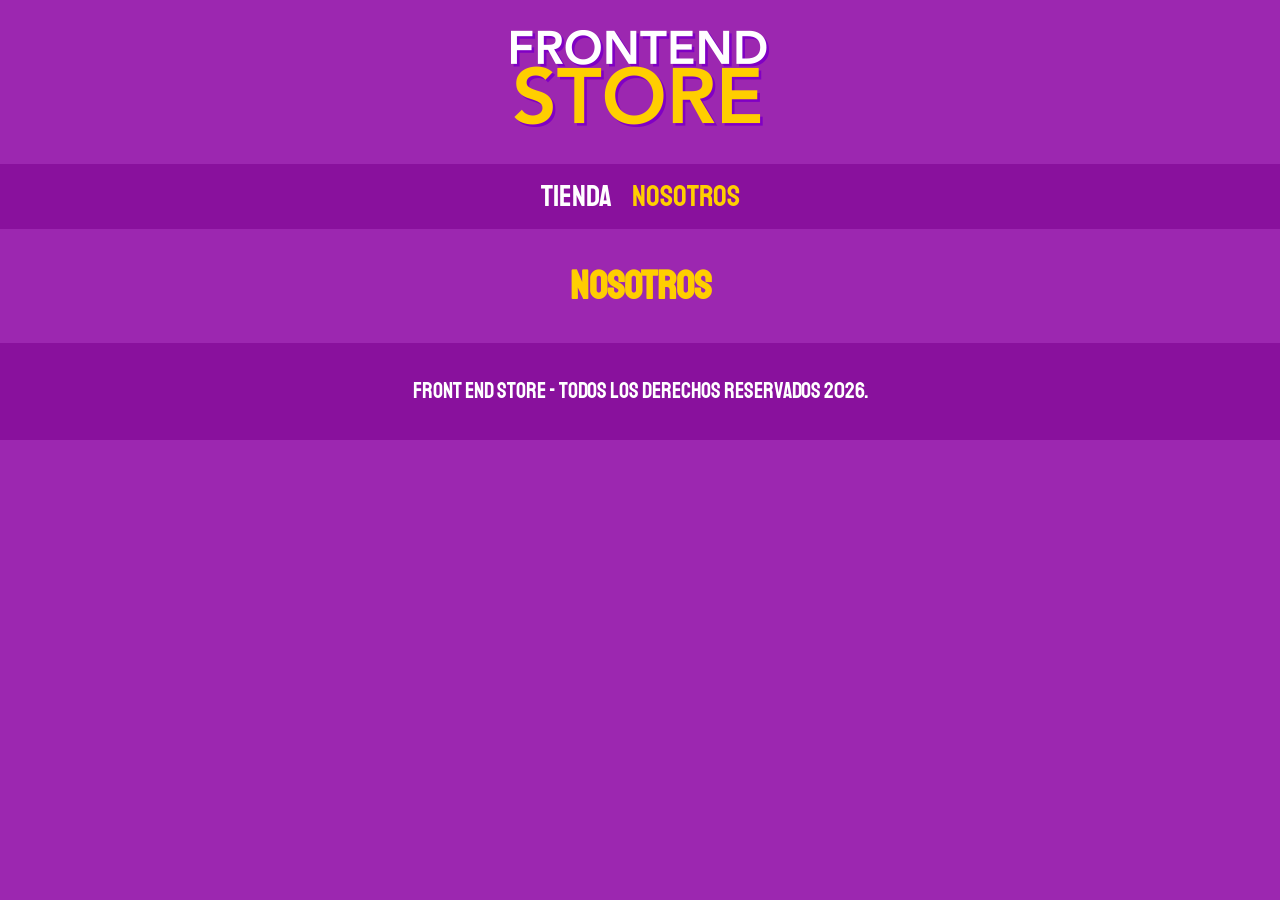
==== nosotros.html @ 9f00db98 "feat: initial commit with base site structure" ====
<!DOCTYPE html>
<html lang="en">
<head>
    <meta charset="UTF-8">
    <meta name="viewport" content="width=device-width, initial-scale=1.0">
    <title>FrontEnd Store</title>
    <link rel="stylesheet" href="css/normalize.css">
    <link rel="preconnect" href="https://fonts.googleapis.com">
    <link rel="preconnect" href="https://fonts.gstatic.com" crossorigin>
    <link href="https://fonts.googleapis.com/css2?family=Staatliches&display=swap" rel="stylesheet">
    <link rel="stylesheet" href="css/styles.css">

</head>


<body>
    <header class="header">
        <a href="index.html">
            <img class="header__logo" src="img/logo.png" alt="Logotipo">
        </a>
    </header>

    <nav class="navegacion">
        <a class="navegacion__enlace" href="index.html">Tienda</a>
        <a class="navegacion__enlace navegacion__enlace--activo" href="nosotros.html">Nosotros</a>
    </nav>
    
    <main class="contenedor">
        <h1>Nosotros</h1>
    </main>

    <footer class="footer">
        <p class="footer__texto">Front End Store - Todos los derechos Reservados 2026.</p>
    </footer>

</body>
</html>
---- css/styles.css ----
:root{
    --primario: #9C27B0;
    --primarioOscuro: #89119D;
    --secundario: #FFCE00;
    --secundarioOscuro: rgb(233,287,2);
    --blanco: #FFF;
    --negro: #000;
    --fuentePrincipal: 'Staatliches', cursive;
}

html{
    box-sizing: border-box;
    font-size: 62.5%;
}

*, *::before, *:after{
    box-sizing: inherit;
}

/** Globales **/

body{
    background-color: var(--primario);
    font-size: 1.6rem;
    line-height: 1.5;
}

p{
    font-size: 1.8rem;
    font-family: Arial, Helvetica, sans-serif;
    color: var(--blanco);
}

a{
    text-decoration: none;
}

img{
    max-width: 100%;
}

.contenedor {
    max-width: 120rem;
    margin: 0 auto;
}

h1, h2, h3{
    text-align: center;
    color: var(--secundario);
    font-family: var(--fuentePrincipal);
}

h1{
    font-size: 4rem;
}

h2{
    font-size: 3.2rem;
}

h3{
    font-size: 2.4rem;
}

/** Header **/
.header {
    display: flex;
    justify-content: center;
}

.header__logo{
    margin: 3rem 0;
}

/** Footer **/
.footer{
    background-color: var(--primarioOscuro);
    padding: 1rem 0;
    margin-top: 2rem;
}

.footer__texto{
    font-family: var(--fuentePrincipal);
    text-align: center;
    font-size: 2.2rem;
}
/** Navegacion **/
.navegacion{
    background-color: var(--primarioOscuro);
    padding: 1rem 0;
    display: flex;
    justify-content: center;
    gap: 2rem;
}

.navegacion__enlace{
    font-family: var(--fuentePrincipal);
    color: var(--blanco);
    font-size: 3rem;

}

.navegacion__enlace--activo,
.navegacion__enlace:hover{
    color: var(--secundario);
}
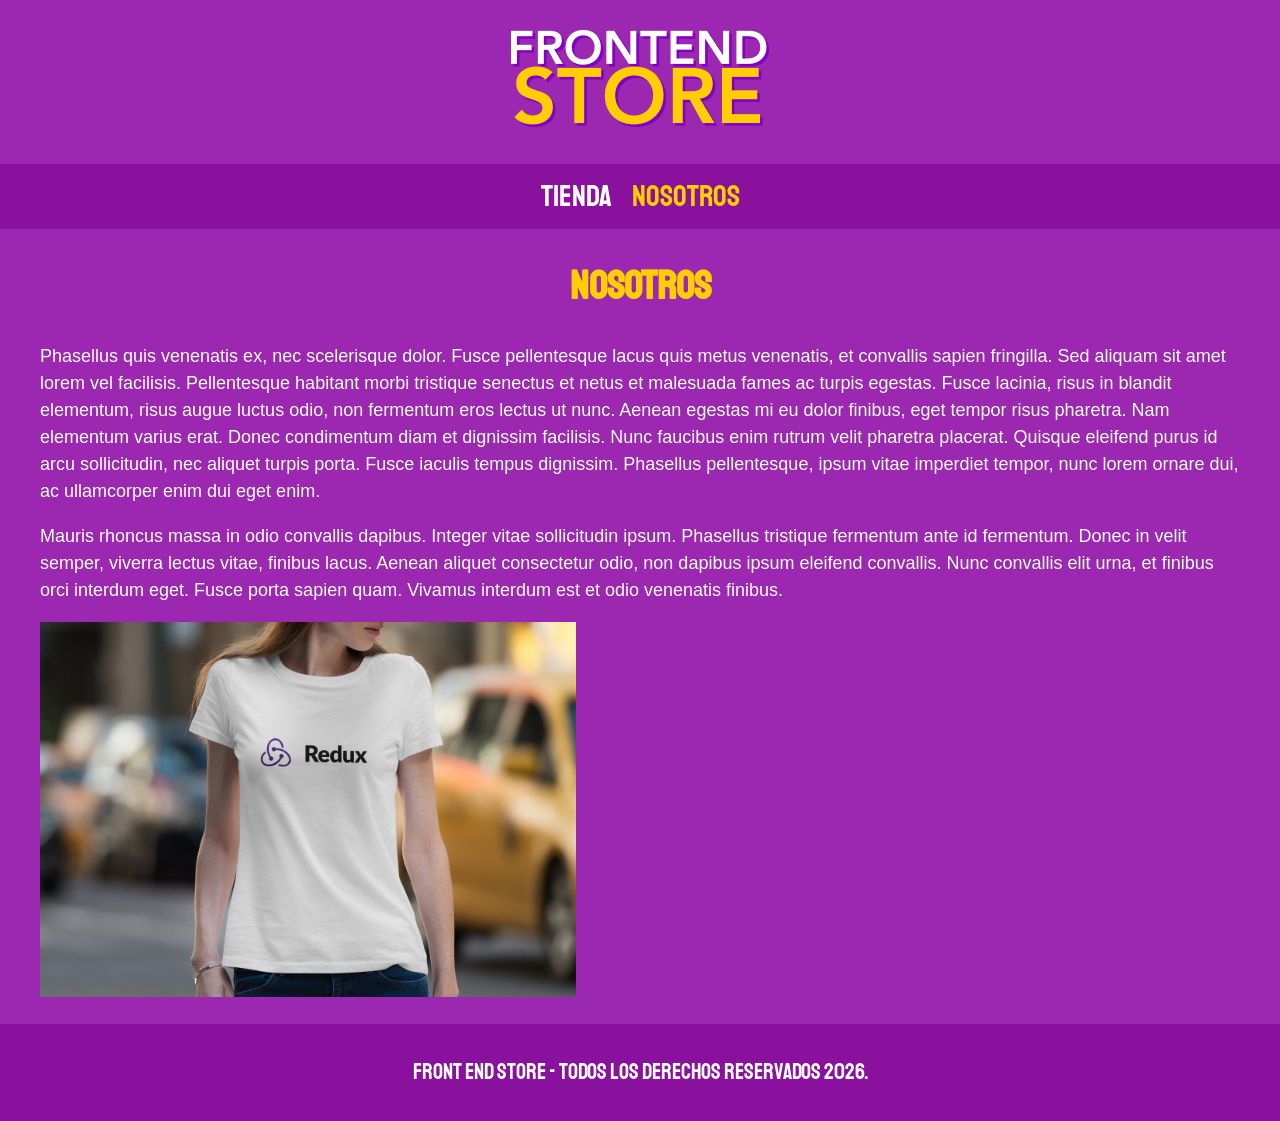
==== commit d4d07a3a: "feat: add content section to Nosotros page" ====
--- a/nosotros.html
+++ b/nosotros.html
@@ -27,6 +27,27 @@
     
     <main class="contenedor">
         <h1>Nosotros</h1>
+
+        <div class="nosotros">
+            <div class="nosotros__contenido">
+                <p>Phasellus quis venenatis ex, nec scelerisque dolor. Fusce pellentesque lacus quis metus venenatis, et convallis 
+                sapien fringilla. Sed aliquam sit amet lorem vel facilisis. Pellentesque habitant morbi tristique senectus et 
+                netus et malesuada fames ac turpis egestas. Fusce lacinia, risus in blandit elementum, risus augue luctus odio,
+                 non fermentum eros lectus ut nunc. Aenean egestas mi eu dolor finibus, eget tempor risus pharetra. Nam elementum 
+                 varius erat. Donec condimentum diam et dignissim facilisis. Nunc faucibus enim rutrum velit pharetra placerat. 
+                 Quisque eleifend purus id arcu sollicitudin, nec aliquet turpis porta. Fusce iaculis tempus dignissim. Phasellus 
+                 pellentesque, ipsum vitae imperdiet tempor, nunc lorem ornare dui, ac ullamcorper enim dui eget enim.</p>
+
+                <p>Mauris rhoncus massa in odio convallis dapibus. Integer vitae sollicitudin ipsum. Phasellus tristique fermentum 
+                ante id fermentum. Donec in velit semper, viverra lectus vitae, finibus lacus. Aenean aliquet consectetur odio,
+                 non dapibus ipsum eleifend convallis. Nunc convallis elit urna, et finibus orci interdum eget. Fusce porta sapien
+                  quam. Vivamus interdum est et odio venenatis finibus.</p>
+            </div>
+            <img class="nosotros__imagen" src="img/nosotros.jpg" alt="imagen nosotros">
+        </div>
+
+
+
     </main>
 
     <footer class="footer">
--- a/css/styles.css
+++ b/css/styles.css
@@ -106,4 +106,42 @@
 }
 
 
+/**Grid**/
+.grid{
+    display: grid;
+    grid-template-columns: repeat(2, 1fr);
+    gap: 2rem;
+}
 
+@media (min-width: 768px){
+    .grid{
+        grid-template-columns: repeat(3, 1fr);
+    }
+}
+
+/**Productos**/
+.producto{
+    background-color: var(--primarioOscuro);
+    padding: 1rem;
+}
+
+.producto__imagen{
+    width: 100%;
+}
+
+.producto__nombre{
+    font-size: 4rem;
+}
+
+.producto__precio{
+    font-size: 2.8rem;
+    color: var(--secundario);
+}
+
+.producto__nombre, .producto__precio{
+    font-family: var(--fuentePrincipal);
+    margin: 1rem 0;
+    text-align: center;
+    line-height: 1.2;
+}
+
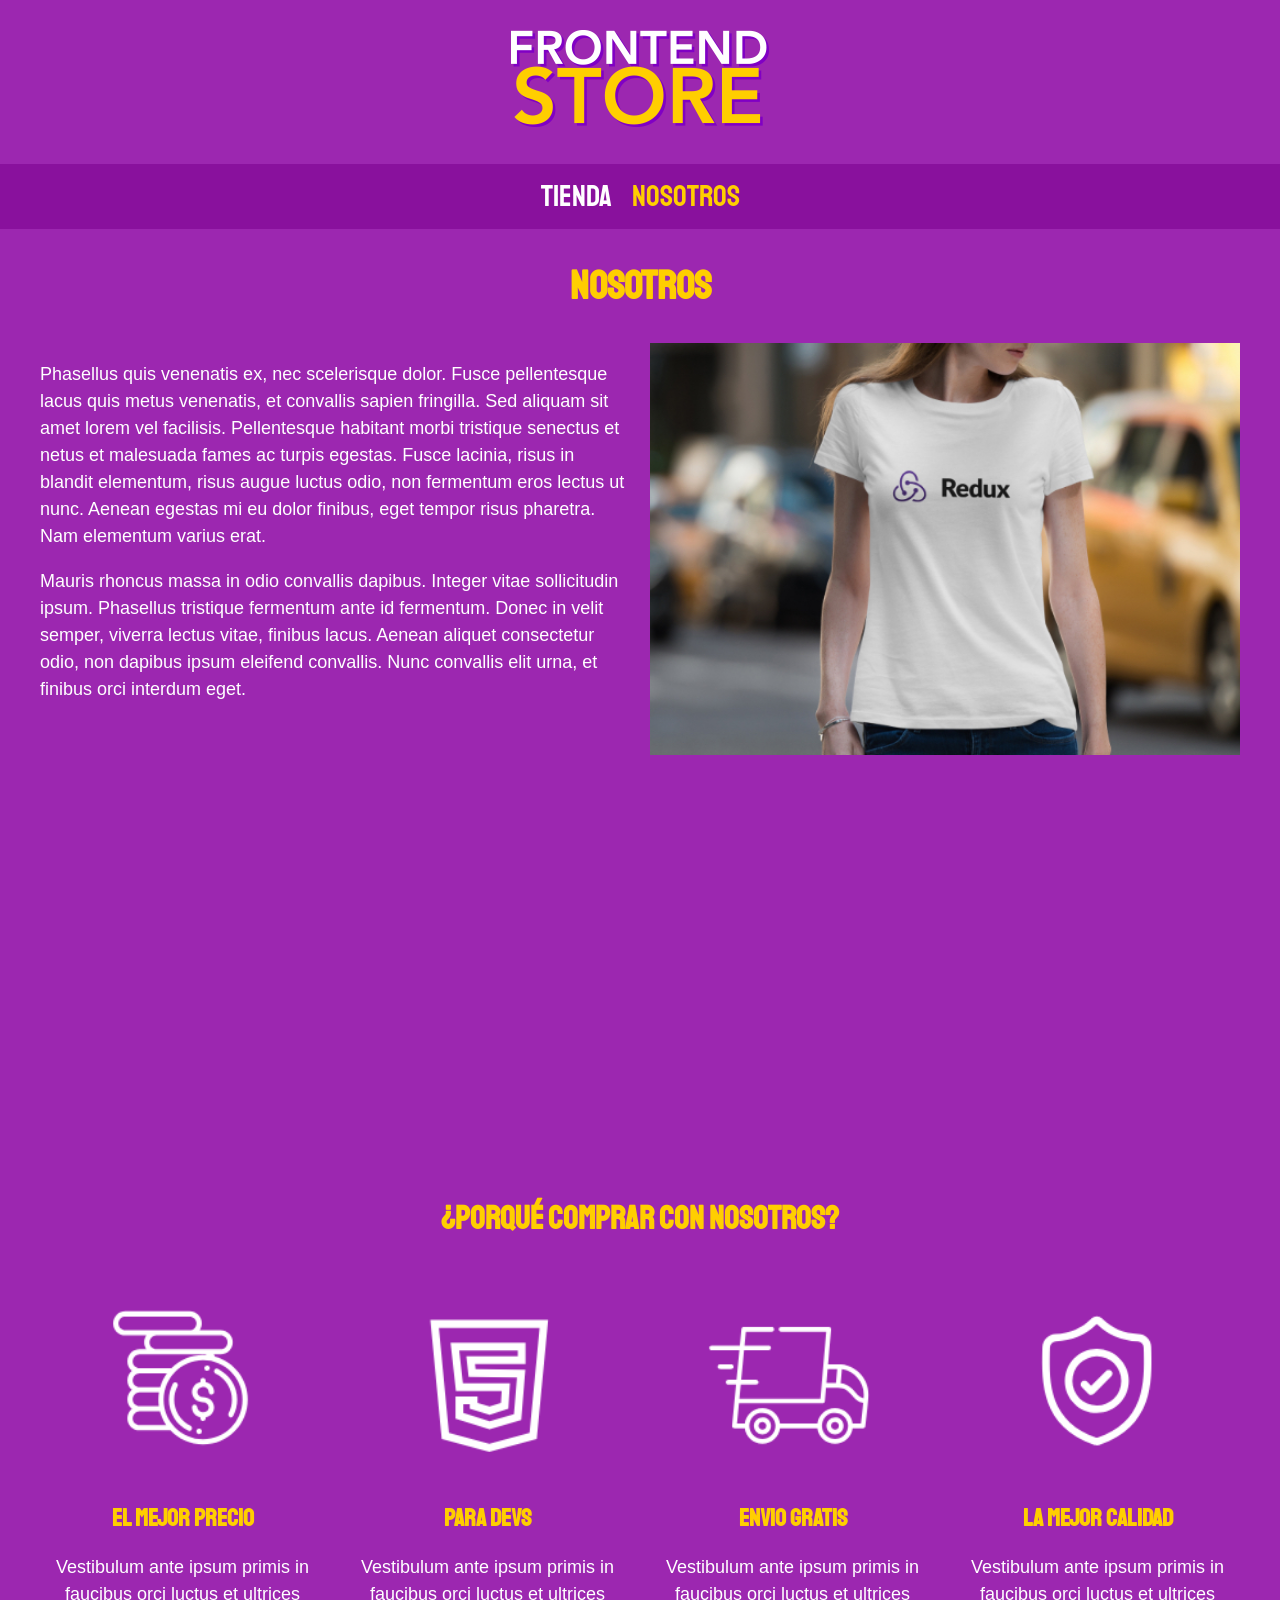
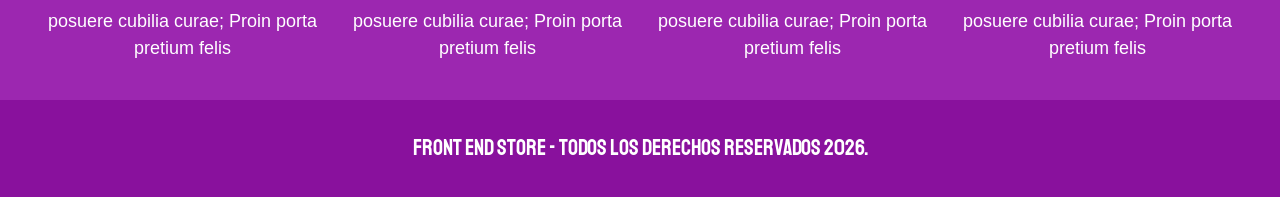
==== commit fd72f1ff: "feat: add 'why buy with us' section with icon blocks to Nosotros page" ====
--- a/nosotros.html
+++ b/nosotros.html
@@ -34,21 +34,51 @@
                 sapien fringilla. Sed aliquam sit amet lorem vel facilisis. Pellentesque habitant morbi tristique senectus et 
                 netus et malesuada fames ac turpis egestas. Fusce lacinia, risus in blandit elementum, risus augue luctus odio,
                  non fermentum eros lectus ut nunc. Aenean egestas mi eu dolor finibus, eget tempor risus pharetra. Nam elementum 
-                 varius erat. Donec condimentum diam et dignissim facilisis. Nunc faucibus enim rutrum velit pharetra placerat. 
-                 Quisque eleifend purus id arcu sollicitudin, nec aliquet turpis porta. Fusce iaculis tempus dignissim. Phasellus 
-                 pellentesque, ipsum vitae imperdiet tempor, nunc lorem ornare dui, ac ullamcorper enim dui eget enim.</p>
+                 varius erat.</p>
 
                 <p>Mauris rhoncus massa in odio convallis dapibus. Integer vitae sollicitudin ipsum. Phasellus tristique fermentum 
                 ante id fermentum. Donec in velit semper, viverra lectus vitae, finibus lacus. Aenean aliquet consectetur odio,
-                 non dapibus ipsum eleifend convallis. Nunc convallis elit urna, et finibus orci interdum eget. Fusce porta sapien
-                  quam. Vivamus interdum est et odio venenatis finibus.</p>
+                 non dapibus ipsum eleifend convallis. Nunc convallis elit urna, et finibus orci interdum eget.</p>
             </div>
             <img class="nosotros__imagen" src="img/nosotros.jpg" alt="imagen nosotros">
         </div>
 
+    </main>
 
+     <section class="contenedor comprar">
+        <h2 class="comprar__titulo">¿Porqué Comprar con nosotros?</h2>
 
-    </main>
+        <div class="bloques">
+            <div class="bloque">
+                <img class="bloque__imagen" src="img/icono_1.png" alt="porque comprar">
+                <h3 class="bloque__titulo">El Mejor Precio</h3>
+                <p>Vestibulum ante ipsum primis in faucibus orci luctus et ultrices posuere cubilia curae; Proin porta pretium
+                    felis</p>
+            </div> <!--.bloque-->
+
+            <div class="bloque">
+                <img class="bloque__imagen" src="img/icono_2.png" alt="porque comprar">
+                <h3 class="bloque__titulo">Para Devs</h3>
+                <p>Vestibulum ante ipsum primis in faucibus orci luctus et ultrices posuere cubilia curae; Proin porta pretium
+                    felis</p>
+            </div> <!--.bloque-->
+
+            <div class="bloque">
+                <img class="bloque__imagen" src="img/icono_3.png" alt="porque comprar">
+                <h3 class="bloque__titulo">Envio Gratis</h3>
+                <p>Vestibulum ante ipsum primis in faucibus orci luctus et ultrices posuere cubilia curae; Proin porta pretium
+                    felis</p>
+            </div> <!--.bloque-->
+
+            <div class="bloque">
+                <img class="bloque__imagen" src="img/icono_4.png" alt="porque comprar">
+                <h3 class="bloque__titulo">La Mejor Calidad</h3>
+                <p>Vestibulum ante ipsum primis in faucibus orci luctus et ultrices posuere cubilia curae; Proin porta pretium
+                    felis</p>
+            </div> <!--.bloque-->
+        </div> <!--.bloques-->
+
+    </section>
 
     <footer class="footer">
         <p class="footer__texto">Front End Store - Todos los derechos Reservados 2026.</p>
--- a/css/styles.css
+++ b/css/styles.css
@@ -145,3 +145,76 @@
     line-height: 1.2;
 }
 
+/** Graficos **/
+.grafico{
+    min-height: 30rem;
+    background-repeat: no-repeat;
+    background-size: cover;
+    grid-column: 1 / 3;
+}
+
+.grafico--camisas{
+    grid-row: 2 / 3;
+    background-image: url(../img/grafico1.jpg);
+}
+
+.grafico--node{
+    background-image: url(../img/grafico2.jpg);
+    grid-row: 8 / 9;
+}
+
+@media (min-width: 768px) {
+    .grafico--node{
+    grid-row: 5 / 6;
+    grid-column: 2 / 4;
+    }
+}
+
+/** Nosotros **/
+.nosotros{
+    display: grid;
+    grid-template-rows: repeat(2, 1fr);
+}
+
+@media (min-width: 768px){
+    .nosotros{
+    grid-template-columns: repeat(2, 1fr);
+    column-gap: 2rem;
+    }
+}
+
+.nosotros__imagen{
+    grid-row: 1 / 2;
+    width: 100%;
+}
+
+@media (min-width: 768px){
+    .nosotros__imagen{
+        grid-column: 2 / 3;
+    }
+}
+
+/** Bloques **/
+.bloques{
+    display: grid;
+    grid-template-columns: repeat(2, 1fr);
+    gap: 2rem;
+}
+
+@media (min-width: 768px){
+    .bloques{
+        grid-template-columns: repeat(4, 1fr);
+    }
+}
+
+.bloque{
+    text-align: center;
+}
+
+.bloque__imagen{
+    width: 100%;
+}
+
+.bloque__titulo{
+    margin: 0;
+}
